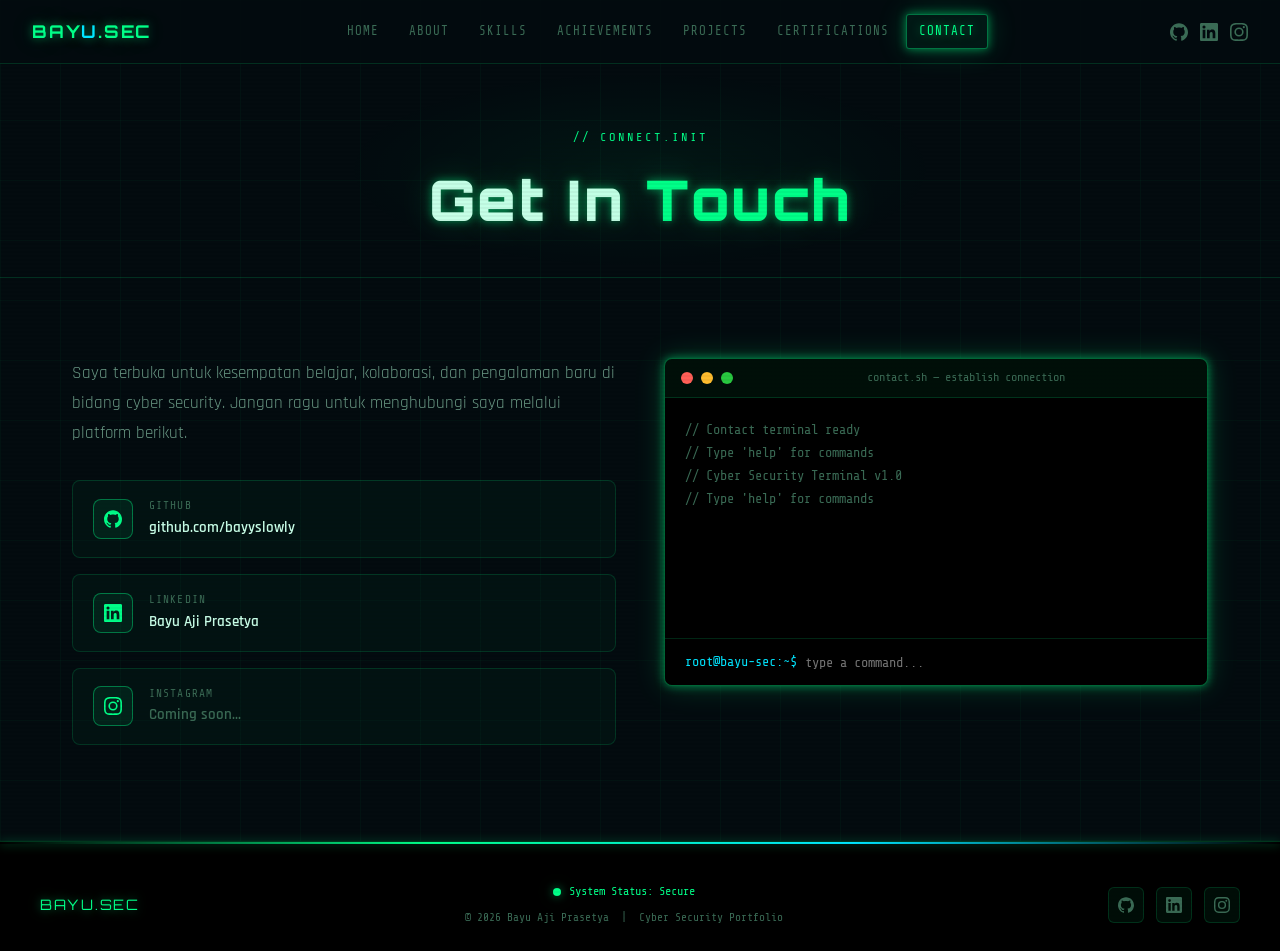
==== contact.html @ ef3a0c7f "Add files via upload" ====
<!DOCTYPE html>
<html lang="en">
<head>
  <meta charset="UTF-8" />
  <meta name="viewport" content="width=device-width, initial-scale=1.0" />
  <title>Contact | Bayu Aji Prasetya</title>
  <link rel="stylesheet" href="style.css" />
</head>
<body>
<div class="bg-grid"></div>
<div class="scanline"></div>

<nav id="navbar">
  <a href="index.html" class="nav-brand">BAY<span>U</span>.SEC</a>
  <ul class="nav-links">
    <li><a href="index.html">Home</a></li>
    <li><a href="about.html">About</a></li>
    <li><a href="skills.html">Skills</a></li>
    <li><a href="achievements.html">Achievements</a></li>
    <li><a href="projects.html">Projects</a></li>
    <li><a href="certifications.html">Certifications</a></li>
    <li><a href="contact.html">Contact</a></li>
  </ul>
  <div class="nav-socials">
    <a href="https://github.com/bayyslowly" target="_blank" title="GitHub"><svg viewBox="0 0 24 24"><path d="M12 .297c-6.63 0-12 5.373-12 12 0 5.303 3.438 9.8 8.205 11.385.6.113.82-.258.82-.577 0-.285-.01-1.04-.015-2.04-3.338.724-4.042-1.61-4.042-1.61C4.422 18.07 3.633 17.7 3.633 17.7c-1.087-.744.084-.729.084-.729 1.205.084 1.838 1.236 1.838 1.236 1.07 1.835 2.809 1.305 3.495.998.108-.776.417-1.305.76-1.605-2.665-.3-5.466-1.332-5.466-5.93 0-1.31.465-2.38 1.235-3.22-.135-.303-.54-1.523.105-3.176 0 0 1.005-.322 3.3 1.23.96-.267 1.98-.399 3-.405 1.02.006 2.04.138 3 .405 2.28-1.552 3.285-1.23 3.285-1.23.645 1.653.24 2.873.12 3.176.765.84 1.23 1.91 1.23 3.22 0 4.61-2.805 5.625-5.475 5.92.42.36.81 1.096.81 2.22 0 1.606-.015 2.896-.015 3.286 0 .315.21.69.825.57C20.565 22.092 24 17.592 24 12.297c0-6.627-5.373-12-12-12"/></svg></a>
    <a href="https://www.linkedin.com/in/bayu-aji-prasetya-9632b5362" target="_blank" title="LinkedIn"><svg viewBox="0 0 24 24"><path d="M20.447 20.452h-3.554v-5.569c0-1.328-.027-3.037-1.852-3.037-1.853 0-2.136 1.445-2.136 2.939v5.667H9.351V9h3.414v1.561h.046c.477-.9 1.637-1.85 3.37-1.85 3.601 0 4.267 2.37 4.267 5.455v6.286zM5.337 7.433a2.062 2.062 0 0 1-2.063-2.065 2.064 2.064 0 1 1 2.063 2.065zm1.782 13.019H3.555V9h3.564v11.452zM22.225 0H1.771C.792 0 0 .774 0 1.729v20.542C0 23.227.792 24 1.771 24h20.451C23.2 24 24 23.227 24 22.271V1.729C24 .774 23.2 0 22.222 0h.003z"/></svg></a>
    <a href="#" title="Instagram"><svg viewBox="0 0 24 24"><path d="M12 2.163c3.204 0 3.584.012 4.85.07 3.252.148 4.771 1.691 4.919 4.919.058 1.265.069 1.645.069 4.849 0 3.205-.012 3.584-.069 4.849-.149 3.225-1.664 4.771-4.919 4.919-1.266.058-1.644.07-4.85.07-3.204 0-3.584-.012-4.849-.07-3.26-.149-4.771-1.699-4.919-4.92-.058-1.265-.07-1.644-.07-4.849 0-3.204.013-3.583.07-4.849.149-3.227 1.664-4.771 4.919-4.919 1.266-.057 1.645-.069 4.849-.069zm0-2.163c-3.259 0-3.667.014-4.947.072-4.358.2-6.78 2.618-6.98 6.98-.059 1.281-.073 1.689-.073 4.948 0 3.259.014 3.668.072 4.948.2 4.358 2.618 6.78 6.98 6.98 1.281.058 1.689.072 4.948.072 3.259 0 3.668-.014 4.948-.072 4.354-.2 6.782-2.618 6.979-6.98.059-1.28.073-1.689.073-4.948 0-3.259-.014-3.667-.072-4.947-.196-4.354-2.617-6.78-6.979-6.98-1.281-.059-1.69-.073-4.949-.073zm0 5.838a6.162 6.162 0 1 0 0 12.324 6.162 6.162 0 0 0 0-12.324zM12 16a4 4 0 1 1 0-8 4 4 0 0 1 0 8zm6.406-11.845a1.44 1.44 0 1 0 0 2.881 1.44 1.44 0 0 0 0-2.881z"/></svg></a>
  </div>
  <button class="hamburger" id="hamburger-btn"><span></span><span></span><span></span></button>
</nav>
<nav class="mobile-nav" id="mobile-nav">
  <a href="index.html">Home</a><a href="about.html">About</a><a href="skills.html">Skills</a>
  <a href="achievements.html">Achievements</a><a href="projects.html">Projects</a>
  <a href="certifications.html">Certifications</a><a href="contact.html">Contact</a>
</nav>

<main>
  <div class="page-header">
    <span class="page-tag">// connect.init</span>
    <h1 class="page-title">Get In <span>Touch</span></h1>
  </div>

  <section class="section">
    <div class="container">
      <div class="contact-layout">

        <!-- Info Side -->
        <div>
          <p class="contact-message">
            Saya terbuka untuk kesempatan belajar, kolaborasi, dan pengalaman baru di bidang cyber security. Jangan ragu untuk menghubungi saya melalui platform berikut.
          </p>

          <a href="https://github.com/bayyslowly" target="_blank" class="contact-info-item" style="text-decoration:none;color:inherit;">
            <div class="contact-info-icon">
              <svg viewBox="0 0 24 24"><path d="M12 .297c-6.63 0-12 5.373-12 12 0 5.303 3.438 9.8 8.205 11.385.6.113.82-.258.82-.577 0-.285-.01-1.04-.015-2.04-3.338.724-4.042-1.61-4.042-1.61C4.422 18.07 3.633 17.7 3.633 17.7c-1.087-.744.084-.729.084-.729 1.205.084 1.838 1.236 1.838 1.236 1.07 1.835 2.809 1.305 3.495.998.108-.776.417-1.305.76-1.605-2.665-.3-5.466-1.332-5.466-5.93 0-1.31.465-2.38 1.235-3.22-.135-.303-.54-1.523.105-3.176 0 0 1.005-.322 3.3 1.23.96-.267 1.98-.399 3-.405 1.02.006 2.04.138 3 .405 2.28-1.552 3.285-1.23 3.285-1.23.645 1.653.24 2.873.12 3.176.765.84 1.23 1.91 1.23 3.22 0 4.61-2.805 5.625-5.475 5.92.42.36.81 1.096.81 2.22 0 1.606-.015 2.896-.015 3.286 0 .315.21.69.825.57C20.565 22.092 24 17.592 24 12.297c0-6.627-5.373-12-12-12"/></svg>
            </div>
            <div class="contact-info-text">
              <span class="contact-info-label">GitHub</span>
              <span class="contact-info-val">github.com/bayyslowly</span>
            </div>
          </a>

          <a href="https://www.linkedin.com/in/bayu-aji-prasetya-9632b5362" target="_blank" class="contact-info-item" style="text-decoration:none;color:inherit;">
            <div class="contact-info-icon">
              <svg viewBox="0 0 24 24"><path d="M20.447 20.452h-3.554v-5.569c0-1.328-.027-3.037-1.852-3.037-1.853 0-2.136 1.445-2.136 2.939v5.667H9.351V9h3.414v1.561h.046c.477-.9 1.637-1.85 3.37-1.85 3.601 0 4.267 2.37 4.267 5.455v6.286zM5.337 7.433a2.062 2.062 0 0 1-2.063-2.065 2.064 2.064 0 1 1 2.063 2.065zm1.782 13.019H3.555V9h3.564v11.452zM22.225 0H1.771C.792 0 0 .774 0 1.729v20.542C0 23.227.792 24 1.771 24h20.451C23.2 24 24 23.227 24 22.271V1.729C24 .774 23.2 0 22.222 0h.003z"/></svg>
            </div>
            <div class="contact-info-text">
              <span class="contact-info-label">LinkedIn</span>
              <span class="contact-info-val">Bayu Aji Prasetya</span>
            </div>
          </a>

          <a href="#" class="contact-info-item" style="text-decoration:none;color:inherit;">
            <div class="contact-info-icon">
              <svg viewBox="0 0 24 24"><path d="M12 2.163c3.204 0 3.584.012 4.85.07 3.252.148 4.771 1.691 4.919 4.919.058 1.265.069 1.645.069 4.849 0 3.205-.012 3.584-.069 4.849-.149 3.225-1.664 4.771-4.919 4.919-1.266.058-1.644.07-4.85.07-3.204 0-3.584-.012-4.849-.07-3.26-.149-4.771-1.699-4.919-4.92-.058-1.265-.07-1.644-.07-4.849 0-3.204.013-3.583.07-4.849.149-3.227 1.664-4.771 4.919-4.919 1.266-.057 1.645-.069 4.849-.069zm0-2.163c-3.259 0-3.667.014-4.947.072-4.358.2-6.78 2.618-6.98 6.98-.059 1.281-.073 1.689-.073 4.948 0 3.259.014 3.668.072 4.948.2 4.358 2.618 6.78 6.98 6.98 1.281.058 1.689.072 4.948.072 3.259 0 3.668-.014 4.948-.072 4.354-.2 6.782-2.618 6.979-6.98.059-1.28.073-1.689.073-4.948 0-3.259-.014-3.667-.072-4.947-.196-4.354-2.617-6.78-6.979-6.98-1.281-.059-1.69-.073-4.949-.073zm0 5.838a6.162 6.162 0 1 0 0 12.324 6.162 6.162 0 0 0 0-12.324zM12 16a4 4 0 1 1 0-8 4 4 0 0 1 0 8zm6.406-11.845a1.44 1.44 0 1 0 0 2.881 1.44 1.44 0 0 0 0-2.881z"/></svg>
            </div>
            <div class="contact-info-text">
              <span class="contact-info-label">Instagram</span>
              <span class="contact-info-val" style="color:var(--text-dim);">Coming soon...</span>
            </div>
          </a>
        </div>

        <!-- Terminal side -->
        <div>
          <div class="terminal-wrap" style="margin:0;">
            <div class="terminal">
              <div class="terminal-header">
                <div class="terminal-dot red"></div>
                <div class="terminal-dot yellow"></div>
                <div class="terminal-dot green"></div>
                <span class="terminal-title">contact.sh — establish connection</span>
              </div>
              <div class="terminal-body" id="terminal-body" style="min-height:240px;">
                <p class="t-line"><span class="t-comment">// Contact terminal ready</span></p>
                <p class="t-line"><span class="t-comment">// Type 'help' for commands</span></p>
              </div>
              <div class="terminal-input-row">
                <span>root@bayu-sec:~$</span>
                <input type="text" id="terminal-input" autocomplete="off" spellcheck="false" placeholder="type a command..." />
              </div>
            </div>
          </div>
        </div>

      </div>
    </div>
  </section>
</main>

<footer>
  <div class="footer-inner">
    <div class="footer-brand">BAYU.SEC</div>
    <div class="footer-center">
      <div class="footer-status">System Status: Secure</div>
      <div class="footer-copy">© 2026 Bayu Aji Prasetya &nbsp;|&nbsp; Cyber Security Portfolio</div>
    </div>
    <div class="footer-socials">
      <a href="https://github.com/bayyslowly" target="_blank"><svg viewBox="0 0 24 24"><path d="M12 .297c-6.63 0-12 5.373-12 12 0 5.303 3.438 9.8 8.205 11.385.6.113.82-.258.82-.577 0-.285-.01-1.04-.015-2.04-3.338.724-4.042-1.61-4.042-1.61C4.422 18.07 3.633 17.7 3.633 17.7c-1.087-.744.084-.729.084-.729 1.205.084 1.838 1.236 1.838 1.236 1.07 1.835 2.809 1.305 3.495.998.108-.776.417-1.305.76-1.605-2.665-.3-5.466-1.332-5.466-5.93 0-1.31.465-2.38 1.235-3.22-.135-.303-.54-1.523.105-3.176 0 0 1.005-.322 3.3 1.23.96-.267 1.98-.399 3-.405 1.02.006 2.04.138 3 .405 2.28-1.552 3.285-1.23 3.285-1.23.645 1.653.24 2.873.12 3.176.765.84 1.23 1.91 1.23 3.22 0 4.61-2.805 5.625-5.475 5.92.42.36.81 1.096.81 2.22 0 1.606-.015 2.896-.015 3.286 0 .315.21.69.825.57C20.565 22.092 24 17.592 24 12.297c0-6.627-5.373-12-12-12"/></svg></a>
      <a href="https://www.linkedin.com/in/bayu-aji-prasetya-9632b5362" target="_blank"><svg viewBox="0 0 24 24"><path d="M20.447 20.452h-3.554v-5.569c0-1.328-.027-3.037-1.852-3.037-1.853 0-2.136 1.445-2.136 2.939v5.667H9.351V9h3.414v1.561h.046c.477-.9 1.637-1.85 3.37-1.85 3.601 0 4.267 2.37 4.267 5.455v6.286zM5.337 7.433a2.062 2.062 0 0 1-2.063-2.065 2.064 2.064 0 1 1 2.063 2.065zm1.782 13.019H3.555V9h3.564v11.452zM22.225 0H1.771C.792 0 0 .774 0 1.729v20.542C0 23.227.792 24 1.771 24h20.451C23.2 24 24 23.227 24 22.271V1.729C24 .774 23.2 0 22.222 0h.003z"/></svg></a>
      <a href="#"><svg viewBox="0 0 24 24"><path d="M12 2.163c3.204 0 3.584.012 4.85.07 3.252.148 4.771 1.691 4.919 4.919.058 1.265.069 1.645.069 4.849 0 3.205-.012 3.584-.069 4.849-.149 3.225-1.664 4.771-4.919 4.919-1.266.058-1.644.07-4.85.07-3.204 0-3.584-.012-4.849-.07-3.26-.149-4.771-1.699-4.919-4.92-.058-1.265-.07-1.644-.07-4.849 0-3.204.013-3.583.07-4.849.149-3.227 1.664-4.771 4.919-4.919 1.266-.057 1.645-.069 4.849-.069zm0-2.163c-3.259 0-3.667.014-4.947.072-4.358.2-6.78 2.618-6.98 6.98-.059 1.281-.073 1.689-.073 4.948 0 3.259.014 3.668.072 4.948.2 4.358 2.618 6.78 6.98 6.98 1.281.058 1.689.072 4.948.072 3.259 0 3.668-.014 4.948-.072 4.354-.2 6.782-2.618 6.979-6.98.059-1.28.073-1.689.073-4.948 0-3.259-.014-3.667-.072-4.947-.196-4.354-2.617-6.78-6.979-6.98-1.281-.059-1.69-.073-4.949-.073zm0 5.838a6.162 6.162 0 1 0 0 12.324 6.162 6.162 0 0 0 0-12.324zM12 16a4 4 0 1 1 0-8 4 4 0 0 1 0 8zm6.406-11.845a1.44 1.44 0 1 0 0 2.881 1.44 1.44 0 0 0 0-2.881z"/></svg></a>
    </div>
  </div>
</footer>
<script src="script.js"></script>
</body>
</html>
---- style.css ----
/* ===========================
   CYBER SECURITY PORTFOLIO
   style.css
=========================== */

@import url('https://fonts.googleapis.com/css2?family=Share+Tech+Mono&family=Orbitron:wght@400;700;900&family=Rajdhani:wght@300;400;600;700&display=swap');

:root {
  --bg-primary: #030b0f;
  --bg-secondary: #061219;
  --bg-panel: rgba(0, 255, 136, 0.03);
  --bg-glass: rgba(0, 20, 30, 0.7);
  --green: #00ff88;
  --cyan: #00e5ff;
  --green-dim: rgba(0, 255, 136, 0.6);
  --cyan-dim: rgba(0, 229, 255, 0.6);
  --red: #ff3355;
  --yellow: #ffe700;
  --text-primary: #c8ffe8;
  --text-secondary: #6aff9e;
  --text-dim: #3a6b55;
  --border: rgba(0, 255, 136, 0.15);
  --border-bright: rgba(0, 255, 136, 0.4);
  --glow-green: 0 0 10px rgba(0, 255, 136, 0.5), 0 0 30px rgba(0, 255, 136, 0.2);
  --glow-cyan: 0 0 10px rgba(0, 229, 255, 0.5), 0 0 30px rgba(0, 229, 255, 0.2);
  --font-mono: 'Share Tech Mono', monospace;
  --font-display: 'Orbitron', monospace;
  --font-body: 'Rajdhani', sans-serif;
}

* {
  margin: 0;
  padding: 0;
  box-sizing: border-box;
}

html {
  scroll-behavior: smooth;
}

body {
  background: var(--bg-primary);
  color: var(--text-primary);
  font-family: var(--font-body);
  font-size: 16px;
  line-height: 1.6;
  overflow-x: hidden;
  min-height: 100vh;
}

/* ---- SCROLLBAR ---- */
::-webkit-scrollbar { width: 6px; }
::-webkit-scrollbar-track { background: var(--bg-primary); }
::-webkit-scrollbar-thumb { background: var(--green-dim); border-radius: 3px; }
::-webkit-scrollbar-thumb:hover { background: var(--green); }

/* ---- PAGE TRANSITION ---- */
.page-transition {
  animation: pageIn 0.5s ease forwards;
}
@keyframes pageIn {
  from { opacity: 0; transform: translateY(16px); }
  to   { opacity: 1; transform: translateY(0); }
}

/* ==============================
   LOADING SCREEN
============================== */
#loading-screen {
  position: fixed;
  inset: 0;
  background: #000;
  z-index: 9999;
  display: flex;
  flex-direction: column;
  align-items: center;
  justify-content: center;
  font-family: var(--font-mono);
}

.loading-logo {
  font-family: var(--font-display);
  font-size: clamp(1.5rem, 5vw, 3rem);
  color: var(--green);
  text-shadow: var(--glow-green);
  letter-spacing: 0.15em;
  margin-bottom: 2rem;
  animation: pulse 2s ease infinite;
}

.loading-console {
  width: min(600px, 90vw);
  background: rgba(0,255,136,0.04);
  border: 1px solid var(--border);
  border-radius: 6px;
  padding: 1.5rem;
}

.loading-console .console-line {
  color: var(--green);
  font-size: 0.85rem;
  margin-bottom: 0.4rem;
  opacity: 0;
  animation: lineAppear 0.3s ease forwards;
}

.loading-progress-wrap {
  margin-top: 1.5rem;
  width: 100%;
  height: 4px;
  background: rgba(0,255,136,0.1);
  border-radius: 2px;
  overflow: hidden;
}

.loading-progress-bar {
  height: 100%;
  width: 0%;
  background: linear-gradient(90deg, var(--green), var(--cyan));
  border-radius: 2px;
  box-shadow: var(--glow-green);
  transition: width 0.3s ease;
}

.loading-status {
  margin-top: 1rem;
  color: var(--cyan);
  font-size: 0.8rem;
  text-align: right;
}

@keyframes lineAppear {
  from { opacity: 0; transform: translateX(-10px); }
  to   { opacity: 1; transform: translateX(0); }
}

/* ==============================
   BACKGROUND GRID
============================== */
.bg-grid {
  position: fixed;
  inset: 0;
  pointer-events: none;
  z-index: 0;
  background-image:
    linear-gradient(rgba(0,255,136,0.03) 1px, transparent 1px),
    linear-gradient(90deg, rgba(0,255,136,0.03) 1px, transparent 1px);
  background-size: 60px 60px;
}

/* ==============================
   NAVBAR
============================== */
#navbar {
  position: fixed;
  top: 0; left: 0; right: 0;
  z-index: 1000;
  padding: 0 2rem;
  height: 64px;
  display: flex;
  align-items: center;
  justify-content: space-between;
  background: rgba(3, 11, 15, 0.85);
  backdrop-filter: blur(20px);
  -webkit-backdrop-filter: blur(20px);
  border-bottom: 1px solid var(--border);
  transition: height 0.3s ease, background 0.3s ease;
}

#navbar.shrunk {
  height: 50px;
  background: rgba(3, 11, 15, 0.95);
}

.nav-brand {
  font-family: var(--font-display);
  font-size: 1.1rem;
  font-weight: 700;
  color: var(--green);
  text-decoration: none;
  letter-spacing: 0.1em;
  text-shadow: var(--glow-green);
  white-space: nowrap;
}

.nav-brand span {
  color: var(--cyan);
}

.nav-links {
  display: flex;
  align-items: center;
  gap: 0.25rem;
  list-style: none;
}

.nav-links a {
  display: block;
  padding: 0.4rem 0.75rem;
  font-family: var(--font-mono);
  font-size: 0.78rem;
  color: var(--text-dim);
  text-decoration: none;
  text-transform: uppercase;
  letter-spacing: 0.08em;
  border: 1px solid transparent;
  border-radius: 3px;
  transition: all 0.25s ease;
  position: relative;
}

.nav-links a:hover,
.nav-links a.active {
  color: var(--green);
  border-color: var(--border-bright);
  background: rgba(0,255,136,0.06);
  text-shadow: var(--glow-green);
  box-shadow: var(--glow-green);
}

.nav-socials {
  display: flex;
  align-items: center;
  gap: 0.75rem;
}

.nav-socials a {
  color: var(--text-dim);
  text-decoration: none;
  font-size: 1rem;
  transition: color 0.2s, text-shadow 0.2s;
  display: flex;
  align-items: center;
}

.nav-socials a:hover {
  color: var(--cyan);
  text-shadow: var(--glow-cyan);
}

.nav-socials svg {
  width: 18px;
  height: 18px;
  fill: currentColor;
}

/* Hamburger */
.hamburger {
  display: none;
  flex-direction: column;
  gap: 5px;
  cursor: pointer;
  padding: 6px;
  background: none;
  border: none;
}

.hamburger span {
  display: block;
  width: 22px;
  height: 2px;
  background: var(--green);
  border-radius: 2px;
  transition: all 0.3s ease;
}

.hamburger.open span:nth-child(1) { transform: translateY(7px) rotate(45deg); }
.hamburger.open span:nth-child(2) { opacity: 0; }
.hamburger.open span:nth-child(3) { transform: translateY(-7px) rotate(-45deg); }

/* Mobile nav */
.mobile-nav {
  display: none;
  position: fixed;
  top: 64px; left: 0; right: 0;
  background: rgba(3,11,15,0.97);
  border-bottom: 1px solid var(--border);
  z-index: 999;
  padding: 1rem;
  flex-direction: column;
  gap: 0.5rem;
}

.mobile-nav a {
  display: block;
  padding: 0.75rem 1rem;
  font-family: var(--font-mono);
  font-size: 0.85rem;
  color: var(--text-primary);
  text-decoration: none;
  text-transform: uppercase;
  letter-spacing: 0.1em;
  border: 1px solid transparent;
  border-radius: 4px;
  transition: all 0.2s;
}

.mobile-nav a:hover, .mobile-nav a.active {
  color: var(--green);
  border-color: var(--border-bright);
  background: rgba(0,255,136,0.06);
}

.mobile-nav.open { display: flex; }

/* ==============================
   MAIN CONTENT WRAPPER
============================== */
main {
  position: relative;
  z-index: 1;
  padding-top: 64px;
}

/* ==============================
   PAGE HEADER (non-home)
============================== */
.page-header {
  padding: 4rem 2rem 2rem;
  text-align: center;
  border-bottom: 1px solid var(--border);
  position: relative;
  overflow: hidden;
}

.page-header::before {
  content: '';
  position: absolute;
  top: 50%; left: 50%;
  transform: translate(-50%, -50%);
  width: 600px; height: 200px;
  background: radial-gradient(ellipse, rgba(0,255,136,0.05) 0%, transparent 70%);
  pointer-events: none;
}

.page-tag {
  font-family: var(--font-mono);
  font-size: 0.75rem;
  color: var(--green);
  letter-spacing: 0.25em;
  text-transform: uppercase;
  margin-bottom: 0.5rem;
  display: block;
}

.page-title {
  font-family: var(--font-display);
  font-size: clamp(2rem, 5vw, 3.5rem);
  font-weight: 900;
  color: var(--text-primary);
  letter-spacing: 0.05em;
  text-shadow: var(--glow-green);
}

.page-title span {
  color: var(--green);
}

/* ==============================
   SECTION / CONTAINER
============================== */
.container {
  max-width: 1200px;
  margin: 0 auto;
  padding: 0 2rem;
}

.section {
  padding: 5rem 0;
}

.section-title {
  font-family: var(--font-display);
  font-size: 1.8rem;
  color: var(--green);
  letter-spacing: 0.1em;
  margin-bottom: 0.5rem;
  text-shadow: var(--glow-green);
}

.section-subtitle {
  font-family: var(--font-mono);
  font-size: 0.8rem;
  color: var(--text-dim);
  letter-spacing: 0.2em;
  text-transform: uppercase;
  margin-bottom: 3rem;
}

/* ==============================
   PANEL / CARD
============================== */
.panel {
  background: var(--bg-panel);
  border: 1px solid var(--border);
  border-radius: 8px;
  padding: 2rem;
  position: relative;
  transition: border-color 0.3s, box-shadow 0.3s;
}

.panel:hover {
  border-color: var(--border-bright);
  box-shadow: 0 0 20px rgba(0,255,136,0.06);
}

.panel::before {
  content: '';
  position: absolute;
  top: 0; left: 0;
  width: 3px; height: 100%;
  background: linear-gradient(180deg, var(--green), transparent);
  border-radius: 8px 0 0 8px;
}

/* Corner accent */
.panel::after {
  content: '';
  position: absolute;
  top: -1px; right: -1px;
  width: 14px; height: 14px;
  border-top: 2px solid var(--green);
  border-right: 2px solid var(--green);
  border-radius: 0 8px 0 0;
}

/* ==============================
   HERO (HOME)
============================== */
.hero {
  min-height: calc(100vh - 64px);
  display: flex;
  align-items: center;
  justify-content: center;
  position: relative;
  overflow: hidden;
  padding: 4rem 2rem;
}

/* Matrix canvas */
#matrix-canvas {
  position: absolute;
  inset: 0;
  opacity: 0.12;
  z-index: 0;
}

.hero-content {
  position: relative;
  z-index: 2;
  text-align: center;
  max-width: 800px;
}

.hero-badge {
  display: inline-block;
  font-family: var(--font-mono);
  font-size: 0.75rem;
  color: var(--green);
  border: 1px solid var(--border-bright);
  padding: 0.3rem 1rem;
  border-radius: 50px;
  letter-spacing: 0.2em;
  text-transform: uppercase;
  margin-bottom: 1.5rem;
  background: rgba(0,255,136,0.05);
  box-shadow: var(--glow-green);
}

.hero-name {
  font-family: var(--font-display);
  font-size: clamp(2.5rem, 8vw, 5.5rem);
  font-weight: 900;
  line-height: 1.05;
  letter-spacing: 0.04em;
  color: #fff;
  margin-bottom: 1rem;
}

.hero-name .name-accent {
  color: var(--green);
  text-shadow: var(--glow-green);
  display: block;
}

.hero-typing {
  font-family: var(--font-mono);
  font-size: clamp(1rem, 3vw, 1.4rem);
  color: var(--cyan);
  min-height: 2em;
  margin-bottom: 1.5rem;
}

.hero-typing .cursor {
  display: inline-block;
  width: 2px;
  height: 1.2em;
  background: var(--cyan);
  vertical-align: middle;
  margin-left: 2px;
  animation: blink 0.8s step-end infinite;
}

@keyframes blink { 50% { opacity: 0; } }

.hero-desc {
  font-family: var(--font-body);
  font-size: 1.05rem;
  color: var(--text-dim);
  max-width: 550px;
  margin: 0 auto 2.5rem;
  line-height: 1.8;
}

.hero-btns {
  display: flex;
  gap: 1rem;
  justify-content: center;
  flex-wrap: wrap;
}

.btn {
  display: inline-block;
  padding: 0.75rem 2rem;
  font-family: var(--font-mono);
  font-size: 0.85rem;
  text-decoration: none;
  border-radius: 4px;
  letter-spacing: 0.1em;
  text-transform: uppercase;
  cursor: pointer;
  border: none;
  transition: all 0.25s ease;
}

.btn-primary {
  background: var(--green);
  color: var(--bg-primary);
  font-weight: 700;
  box-shadow: var(--glow-green);
}

.btn-primary:hover {
  background: #00ffaa;
  box-shadow: 0 0 20px rgba(0,255,136,0.7), 0 0 40px rgba(0,255,136,0.3);
  transform: translateY(-2px);
}

.btn-secondary {
  background: transparent;
  color: var(--cyan);
  border: 1px solid var(--cyan);
}

.btn-secondary:hover {
  background: rgba(0,229,255,0.08);
  box-shadow: var(--glow-cyan);
  transform: translateY(-2px);
}

/* ---- Scan line overlay ---- */
.scanline {
  position: fixed;
  inset: 0;
  pointer-events: none;
  z-index: 900;
  background: repeating-linear-gradient(
    0deg,
    transparent,
    transparent 2px,
    rgba(0,0,0,0.04) 2px,
    rgba(0,0,0,0.04) 4px
  );
}

/* ==============================
   TERMINAL WIDGET
============================== */
.terminal-wrap {
  max-width: 700px;
  margin: 0 auto;
}

.terminal {
  background: #000;
  border: 1px solid var(--border-bright);
  border-radius: 8px;
  overflow: hidden;
  box-shadow: var(--glow-green);
}

.terminal-header {
  display: flex;
  align-items: center;
  gap: 8px;
  padding: 0.6rem 1rem;
  background: rgba(0,255,136,0.06);
  border-bottom: 1px solid var(--border);
}

.terminal-dot {
  width: 12px; height: 12px;
  border-radius: 50%;
}

.terminal-dot.red   { background: #ff5f57; }
.terminal-dot.yellow{ background: #febc2e; }
.terminal-dot.green { background: #28c840; }

.terminal-title {
  font-family: var(--font-mono);
  font-size: 0.75rem;
  color: var(--text-dim);
  flex: 1;
  text-align: center;
}

.terminal-body {
  padding: 1.25rem;
  min-height: 280px;
  max-height: 380px;
  overflow-y: auto;
  font-family: var(--font-mono);
  font-size: 0.85rem;
  color: var(--green);
  line-height: 1.7;
}

.terminal-body::-webkit-scrollbar { width: 4px; }
.terminal-body::-webkit-scrollbar-thumb { background: var(--border); }

.t-line { margin: 0; }
.t-prompt { color: var(--cyan); }
.t-cmd    { color: #fff; }
.t-out    { color: var(--green); }
.t-err    { color: var(--red); }
.t-comment{ color: var(--text-dim); }

.terminal-input-row {
  display: flex;
  align-items: center;
  gap: 0.5rem;
  padding: 0.75rem 1.25rem;
  border-top: 1px solid var(--border);
  background: rgba(0,0,0,0.5);
}

.terminal-input-row span {
  font-family: var(--font-mono);
  font-size: 0.85rem;
  color: var(--cyan);
  white-space: nowrap;
}

.terminal-input-row input {
  flex: 1;
  background: transparent;
  border: none;
  outline: none;
  font-family: var(--font-mono);
  font-size: 0.85rem;
  color: #fff;
  caret-color: var(--green);
}

/* ==============================
   SCANNER UI
============================== */
.scanner-widget {
  background: rgba(0,0,0,0.6);
  border: 1px solid var(--border);
  border-radius: 8px;
  overflow: hidden;
}

.scanner-header {
  padding: 0.75rem 1.25rem;
  background: rgba(0,255,136,0.05);
  border-bottom: 1px solid var(--border);
  font-family: var(--font-mono);
  font-size: 0.8rem;
  color: var(--green);
  display: flex;
  align-items: center;
  gap: 0.5rem;
}

.scanner-header::before {
  content: '▶';
  color: var(--cyan);
}

.scanner-body {
  padding: 1.25rem;
  font-family: var(--font-mono);
  font-size: 0.82rem;
  color: var(--text-primary);
  line-height: 1.9;
}

.scan-progress-wrap {
  height: 6px;
  background: rgba(0,255,136,0.08);
  border-radius: 3px;
  margin: 1rem 0 0.5rem;
  overflow: hidden;
}

.scan-progress-bar {
  height: 100%;
  background: linear-gradient(90deg, var(--green), var(--cyan));
  border-radius: 3px;
  width: 0%;
  animation: scanProgress 3s ease-in-out infinite;
  box-shadow: var(--glow-green);
}

@keyframes scanProgress {
  0%   { width: 0%; }
  80%  { width: 100%; }
  100% { width: 100%; opacity: 0; }
}

.scan-item {
  display: flex;
  align-items: center;
  gap: 0.75rem;
  margin-bottom: 0.4rem;
  opacity: 0;
  animation: fadeSlideIn 0.4s ease forwards;
}

.scan-item .check { color: var(--green); }
.scan-item .warn  { color: var(--yellow); }
.scan-item .info  { color: var(--cyan); }

@keyframes fadeSlideIn {
  from { opacity: 0; transform: translateX(-10px); }
  to   { opacity: 1; transform: translateX(0); }
}

/* ==============================
   NETWORK MAP
============================== */
.network-canvas-wrap {
  position: relative;
  width: 100%;
  aspect-ratio: 16/7;
  min-height: 200px;
}

#network-canvas {
  width: 100%;
  height: 100%;
  border: 1px solid var(--border);
  border-radius: 8px;
  background: rgba(0,0,0,0.5);
}

/* ==============================
   ABOUT PAGE
============================== */
.about-grid {
  display: grid;
  grid-template-columns: 300px 1fr;
  gap: 3rem;
  align-items: start;
}

.about-photo-wrap {
  position: relative;
}

.about-photo-frame {
  position: relative;
  border-radius: 8px;
  overflow: hidden;
  border: 2px solid var(--border);
}

.about-photo-frame img {
  width: 100%;
  display: block;
  filter: grayscale(20%) contrast(110%);
}

.about-photo-frame::after {
  content: '';
  position: absolute;
  inset: 0;
  background: linear-gradient(135deg, rgba(0,255,136,0.1) 0%, transparent 60%);
  pointer-events: none;
}

.about-photo-scan {
  position: absolute;
  top: 0; left: 0; right: 0;
  height: 2px;
  background: var(--green);
  box-shadow: var(--glow-green);
  animation: scanLine 3s ease-in-out infinite;
}

@keyframes scanLine {
  0%   { top: 0; opacity: 1; }
  100% { top: 100%; opacity: 0.3; }
}

.about-stats {
  display: grid;
  grid-template-columns: 1fr 1fr;
  gap: 1rem;
  margin-top: 1.5rem;
}

.stat-box {
  background: var(--bg-panel);
  border: 1px solid var(--border);
  border-radius: 6px;
  padding: 1rem;
  text-align: center;
}

.stat-box .stat-val {
  font-family: var(--font-display);
  font-size: 1.5rem;
  font-weight: 700;
  color: var(--green);
  text-shadow: var(--glow-green);
  display: block;
}

.stat-box .stat-label {
  font-family: var(--font-mono);
  font-size: 0.7rem;
  color: var(--text-dim);
  text-transform: uppercase;
  letter-spacing: 0.1em;
}

.about-text h2 {
  font-family: var(--font-display);
  font-size: 1.6rem;
  color: var(--text-primary);
  letter-spacing: 0.05em;
  margin-bottom: 1.5rem;
}

.about-text p {
  font-family: var(--font-body);
  font-size: 1.05rem;
  color: #8cb8a8;
  line-height: 1.9;
  margin-bottom: 1.25rem;
}

.info-list {
  list-style: none;
  margin-top: 1.5rem;
}

.info-list li {
  display: flex;
  gap: 1rem;
  padding: 0.6rem 0;
  border-bottom: 1px solid var(--border);
  font-family: var(--font-mono);
  font-size: 0.85rem;
}

.info-list .info-key {
  color: var(--cyan);
  min-width: 120px;
  flex-shrink: 0;
}

.info-list .info-val {
  color: var(--text-primary);
}

/* ==============================
   SKILLS PAGE
============================== */
.skills-grid {
  display: grid;
  grid-template-columns: repeat(auto-fit, minmax(300px, 1fr));
  gap: 2rem;
}

.skill-category {
  background: var(--bg-panel);
  border: 1px solid var(--border);
  border-radius: 8px;
  padding: 1.75rem;
}

.skill-cat-title {
  font-family: var(--font-display);
  font-size: 0.9rem;
  color: var(--cyan);
  letter-spacing: 0.15em;
  text-transform: uppercase;
  margin-bottom: 1.5rem;
  display: flex;
  align-items: center;
  gap: 0.5rem;
}

.skill-cat-title::before {
  content: '';
  display: block;
  width: 6px; height: 6px;
  background: var(--cyan);
  border-radius: 50%;
  box-shadow: var(--glow-cyan);
}

.skill-bar-wrap {
  margin-bottom: 1.2rem;
}

.skill-bar-label {
  display: flex;
  justify-content: space-between;
  font-family: var(--font-mono);
  font-size: 0.8rem;
  color: var(--text-primary);
  margin-bottom: 0.4rem;
}

.skill-bar-label span:last-child {
  color: var(--green);
}

.skill-bar-track {
  height: 6px;
  background: rgba(0,255,136,0.08);
  border-radius: 3px;
  overflow: hidden;
}

.skill-bar-fill {
  height: 100%;
  background: linear-gradient(90deg, var(--green), var(--cyan));
  border-radius: 3px;
  width: 0%;
  transition: width 1.2s cubic-bezier(0.4, 0, 0.2, 1);
  box-shadow: 0 0 6px rgba(0,255,136,0.4);
}

/* ==============================
   ACHIEVEMENTS PAGE
============================== */
.timeline {
  position: relative;
  padding-left: 2rem;
}

.timeline::before {
  content: '';
  position: absolute;
  left: 0; top: 0; bottom: 0;
  width: 2px;
  background: linear-gradient(180deg, var(--green), var(--cyan), transparent);
}

.timeline-item {
  position: relative;
  margin-bottom: 2.5rem;
  padding: 1.5rem 1.75rem;
  background: var(--bg-panel);
  border: 1px solid var(--border);
  border-radius: 8px;
  transition: border-color 0.3s;
}

.timeline-item:hover {
  border-color: var(--border-bright);
}

.timeline-item::before {
  content: '';
  position: absolute;
  left: -2.56rem;
  top: 1.5rem;
  width: 12px; height: 12px;
  background: var(--green);
  border-radius: 50%;
  border: 2px solid var(--bg-primary);
  box-shadow: var(--glow-green);
}

.timeline-badge {
  display: inline-block;
  font-family: var(--font-mono);
  font-size: 0.7rem;
  padding: 0.2rem 0.6rem;
  border-radius: 3px;
  text-transform: uppercase;
  letter-spacing: 0.1em;
  margin-bottom: 0.5rem;
}

.badge-gold    { background: rgba(255,231,0,0.12); color: var(--yellow); border: 1px solid rgba(255,231,0,0.3); }
.badge-cyan    { background: rgba(0,229,255,0.08); color: var(--cyan);   border: 1px solid rgba(0,229,255,0.3); }
.badge-green   { background: rgba(0,255,136,0.08); color: var(--green);  border: 1px solid rgba(0,255,136,0.3); }
.badge-purple  { background: rgba(180,100,255,0.08); color: #b464ff;     border: 1px solid rgba(180,100,255,0.3); }

.timeline-title {
  font-family: var(--font-display);
  font-size: 1.1rem;
  color: var(--text-primary);
  letter-spacing: 0.03em;
  margin-bottom: 0.25rem;
}

.timeline-desc {
  font-family: var(--font-body);
  font-size: 0.95rem;
  color: var(--text-dim);
}

/* ==============================
   PROJECTS PAGE
============================== */
.projects-grid {
  display: grid;
  grid-template-columns: repeat(auto-fit, minmax(320px, 1fr));
  gap: 2rem;
}

.project-card {
  background: var(--bg-panel);
  border: 1px solid var(--border);
  border-radius: 8px;
  padding: 2rem;
  position: relative;
  overflow: hidden;
  transition: border-color 0.3s, transform 0.3s;
}

.project-card:hover {
  border-color: var(--border-bright);
  transform: translateY(-4px);
  box-shadow: 0 12px 40px rgba(0,255,136,0.08);
}

.project-num {
  font-family: var(--font-display);
  font-size: 3rem;
  font-weight: 900;
  color: rgba(0,255,136,0.06);
  position: absolute;
  top: 0.5rem; right: 1rem;
  letter-spacing: -0.05em;
}

.project-icon {
  font-size: 2rem;
  margin-bottom: 1rem;
}

.project-title {
  font-family: var(--font-display);
  font-size: 1.15rem;
  color: var(--text-primary);
  letter-spacing: 0.05em;
  margin-bottom: 0.75rem;
}

.project-desc {
  font-family: var(--font-body);
  font-size: 0.95rem;
  color: #6a9985;
  line-height: 1.7;
  margin-bottom: 1.25rem;
}

.project-tags {
  display: flex;
  flex-wrap: wrap;
  gap: 0.5rem;
}

.project-tag {
  font-family: var(--font-mono);
  font-size: 0.7rem;
  padding: 0.2rem 0.6rem;
  background: rgba(0,229,255,0.06);
  border: 1px solid rgba(0,229,255,0.2);
  border-radius: 3px;
  color: var(--cyan);
  text-transform: uppercase;
  letter-spacing: 0.05em;
}

/* ==============================
   CERTIFICATIONS PAGE
============================== */
.cert-grid {
  display: grid;
  grid-template-columns: repeat(auto-fit, minmax(280px, 1fr));
  gap: 1.5rem;
}

.cert-card {
  background: var(--bg-panel);
  border: 1px solid var(--border);
  border-radius: 8px;
  padding: 1.5rem;
  display: flex;
  gap: 1rem;
  align-items: flex-start;
  transition: border-color 0.3s, transform 0.3s;
  cursor: default;
}

.cert-card:hover {
  border-color: var(--border-bright);
  transform: translateY(-3px);
  box-shadow: 0 8px 30px rgba(0,255,136,0.06);
}

.cert-icon {
  width: 44px; height: 44px;
  background: rgba(0,255,136,0.08);
  border: 1px solid var(--border-bright);
  border-radius: 8px;
  display: flex;
  align-items: center;
  justify-content: center;
  font-size: 1.2rem;
  flex-shrink: 0;
}

.cert-info {}
.cert-provider {
  font-family: var(--font-mono);
  font-size: 0.7rem;
  color: var(--cyan);
  text-transform: uppercase;
  letter-spacing: 0.1em;
  margin-bottom: 0.25rem;
}

.cert-name {
  font-family: var(--font-body);
  font-size: 0.95rem;
  font-weight: 600;
  color: var(--text-primary);
  line-height: 1.4;
}

/* ==============================
   CONTACT PAGE
============================== */
.contact-layout {
  display: grid;
  grid-template-columns: 1fr 1fr;
  gap: 3rem;
}

.contact-info-item {
  display: flex;
  align-items: center;
  gap: 1rem;
  padding: 1rem 1.25rem;
  background: var(--bg-panel);
  border: 1px solid var(--border);
  border-radius: 8px;
  margin-bottom: 1rem;
  text-decoration: none;
  transition: border-color 0.3s, transform 0.2s;
}

.contact-info-item:hover {
  border-color: var(--border-bright);
  transform: translateX(4px);
}

.contact-info-icon {
  width: 40px; height: 40px;
  background: rgba(0,255,136,0.07);
  border: 1px solid var(--border-bright);
  border-radius: 8px;
  display: flex;
  align-items: center;
  justify-content: center;
  flex-shrink: 0;
}

.contact-info-icon svg {
  width: 18px; height: 18px;
  fill: var(--green);
}

.contact-info-text {
  flex: 1;
}

.contact-info-label {
  font-family: var(--font-mono);
  font-size: 0.7rem;
  color: var(--text-dim);
  text-transform: uppercase;
  letter-spacing: 0.1em;
  display: block;
}

.contact-info-val {
  font-family: var(--font-body);
  font-size: 0.95rem;
  color: var(--text-primary);
  font-weight: 600;
}

.contact-message {
  font-family: var(--font-body);
  font-size: 1.05rem;
  color: #6a9985;
  line-height: 1.8;
  margin-bottom: 2rem;
}

/* ==============================
   FOOTER
============================== */
footer {
  position: relative;
  z-index: 1;
  background: #000;
  border-top: 1px solid var(--border);
  padding: 2.5rem 2rem 1.5rem;
  margin-top: auto;
}

footer::before {
  content: '';
  position: absolute;
  top: 0; left: 0; right: 0;
  height: 2px;
  background: linear-gradient(90deg, transparent, var(--green), var(--cyan), transparent);
  box-shadow: 0 0 10px rgba(0,255,136,0.5);
}

.footer-inner {
  max-width: 1200px;
  margin: 0 auto;
  display: flex;
  align-items: center;
  justify-content: space-between;
  flex-wrap: wrap;
  gap: 1.5rem;
}

.footer-brand {
  font-family: var(--font-display);
  font-size: 0.9rem;
  color: var(--green);
  letter-spacing: 0.12em;
  text-shadow: var(--glow-green);
}

.footer-center {
  text-align: center;
}

.footer-status {
  font-family: var(--font-mono);
  font-size: 0.75rem;
  color: var(--green);
  display: flex;
  align-items: center;
  gap: 0.5rem;
  justify-content: center;
  margin-bottom: 0.5rem;
}

.footer-status::before {
  content: '';
  display: block;
  width: 8px; height: 8px;
  background: var(--green);
  border-radius: 50%;
  box-shadow: var(--glow-green);
  animation: pulse 2s ease infinite;
}

@keyframes pulse {
  0%, 100% { opacity: 1; }
  50%       { opacity: 0.4; }
}

.footer-copy {
  font-family: var(--font-mono);
  font-size: 0.7rem;
  color: var(--text-dim);
}

.footer-socials {
  display: flex;
  gap: 0.75rem;
}

.footer-socials a {
  width: 36px; height: 36px;
  background: rgba(0,255,136,0.05);
  border: 1px solid var(--border);
  border-radius: 6px;
  display: flex;
  align-items: center;
  justify-content: center;
  transition: all 0.2s;
}

.footer-socials a:hover {
  border-color: var(--green);
  background: rgba(0,255,136,0.1);
  box-shadow: var(--glow-green);
}

.footer-socials svg {
  width: 16px; height: 16px;
  fill: var(--text-dim);
  transition: fill 0.2s;
}

.footer-socials a:hover svg {
  fill: var(--green);
}

/* ==============================
   CYBER ALERT TICKER
============================== */
.cyber-ticker {
  background: rgba(0,0,0,0.7);
  border-bottom: 1px solid var(--border);
  padding: 0.4rem 0;
  overflow: hidden;
  white-space: nowrap;
  font-family: var(--font-mono);
  font-size: 0.72rem;
  color: var(--text-dim);
}

.ticker-inner {
  display: inline-block;
  animation: ticker 30s linear infinite;
}

@keyframes ticker {
  from { transform: translateX(100vw); }
  to   { transform: translateX(-100%); }
}

.ticker-item { margin-right: 4rem; }
.ticker-item .t-dot { color: var(--green); margin-right: 0.5rem; }

/* ==============================
   RESPONSIVE
============================== */
@media (max-width: 900px) {
  .about-grid { grid-template-columns: 1fr; }
  .contact-layout { grid-template-columns: 1fr; }
}

@media (max-width: 768px) {
  .nav-links { display: none; }
  .hamburger { display: flex; }
  .nav-socials { display: none; }

  .hero-name { font-size: clamp(2rem, 10vw, 3.5rem); }

  .section { padding: 3rem 0; }
  .container { padding: 0 1.25rem; }
}
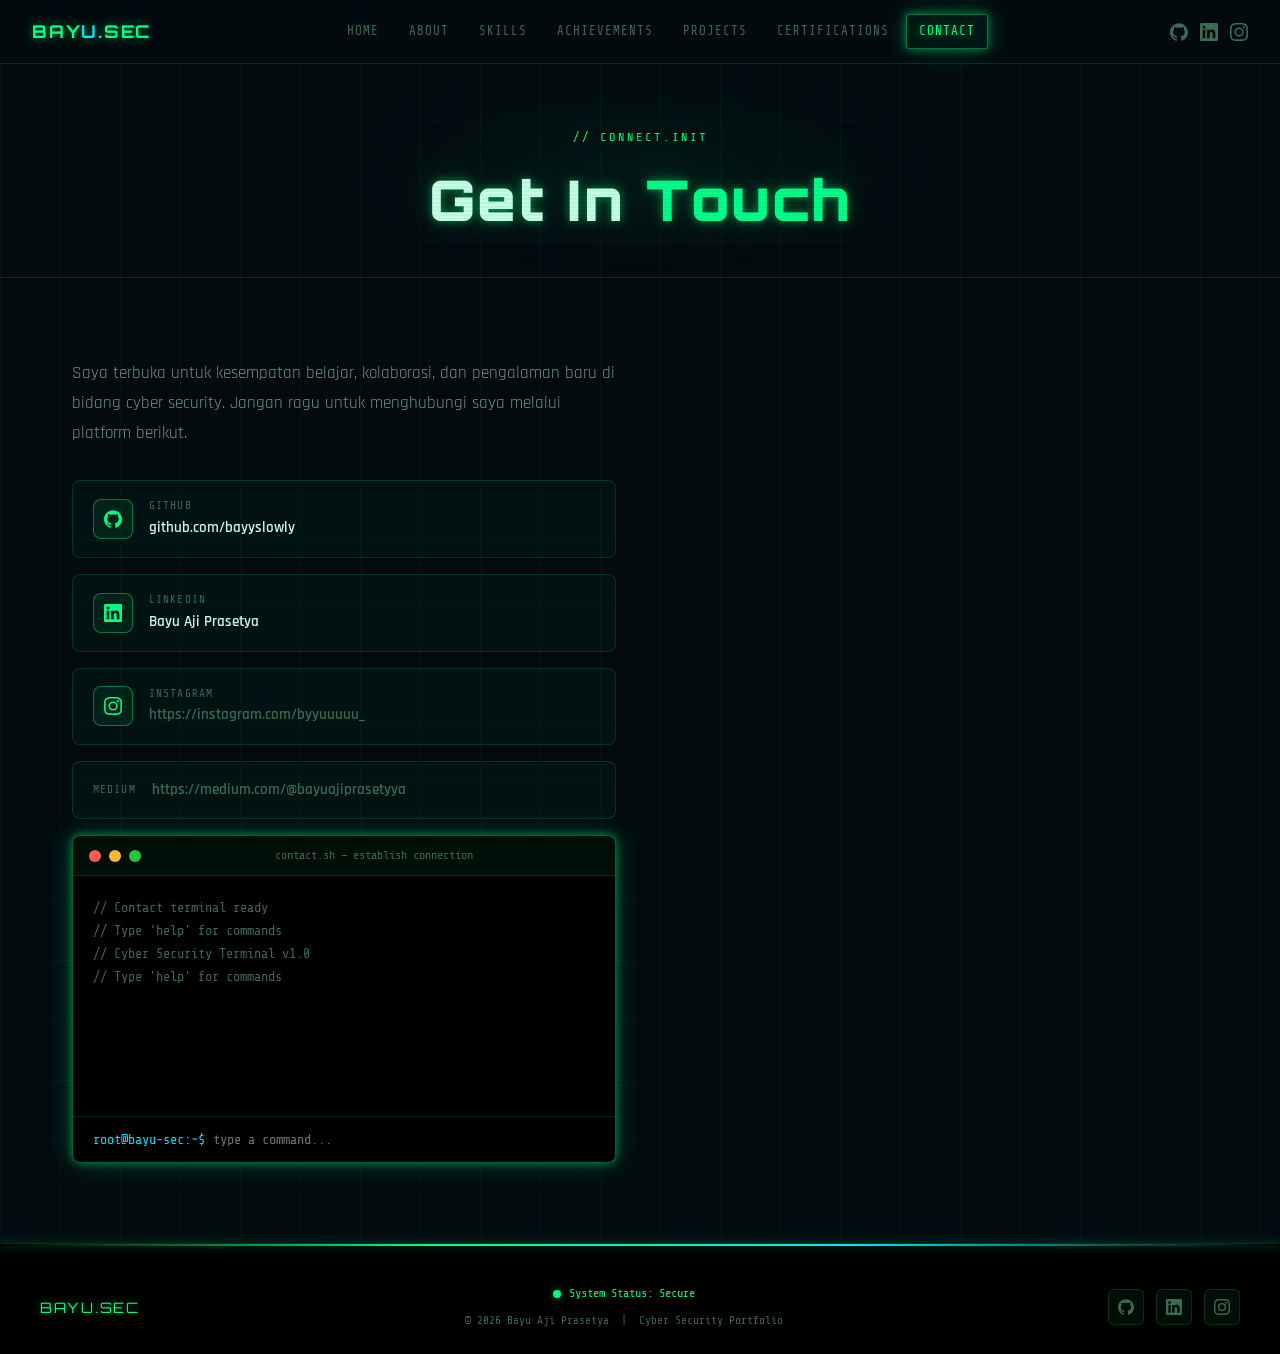
==== commit a8fe599e: "Add files via upload" ====
--- a/contact.html
+++ b/contact.html
@@ -76,8 +76,11 @@
             </div>
             <div class="contact-info-text">
               <span class="contact-info-label">Instagram</span>
-              <span class="contact-info-val" style="color:var(--text-dim);">Coming soon...</span>
+              <span class="contact-info-val" style="color:var(--text-dim);">https://instagram.com/byyuuuuu_</span>
             </div>
+            <div class="contact-info-text">
+              <span class="contact-info-label">Medium</span>
+              <span class="contact-info-val" style="color:var(--text-dim);">https://medium.com/@bayuajiprasetyya</span>
           </a>
         </div>
 
